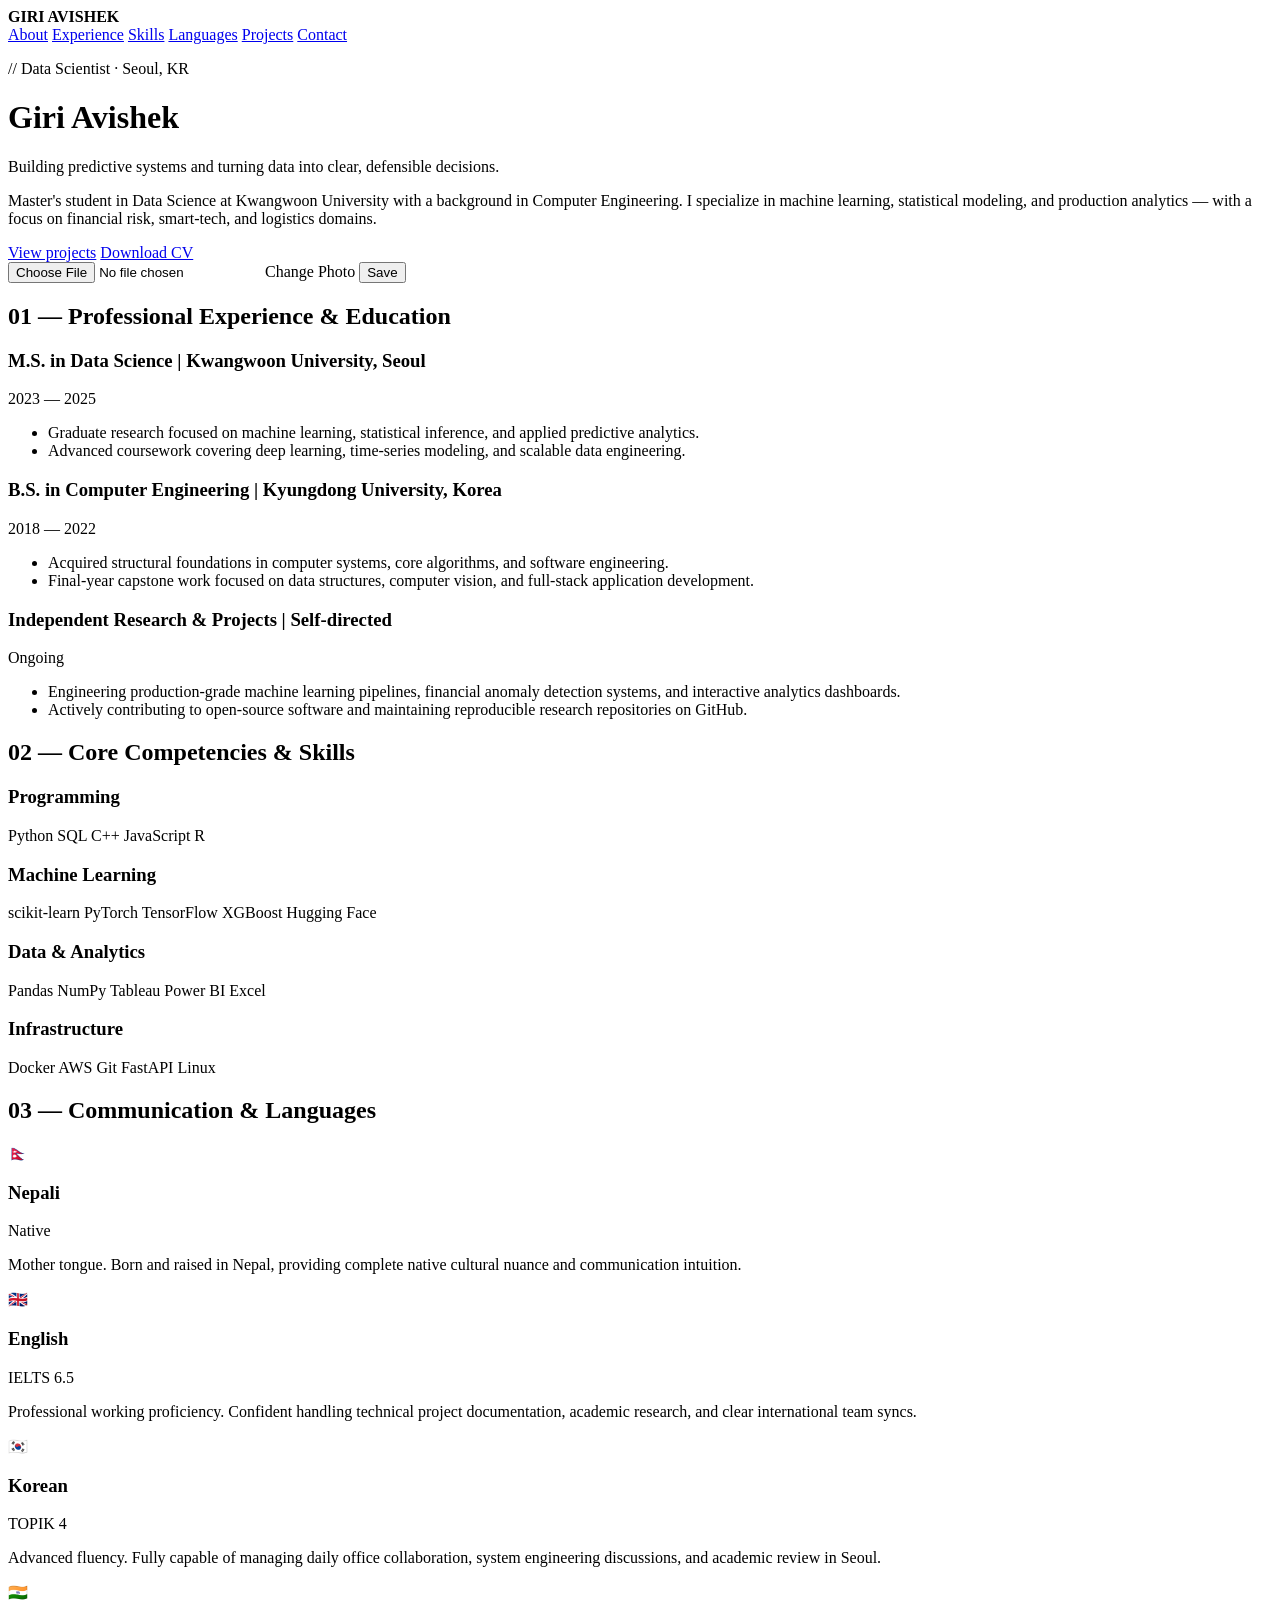
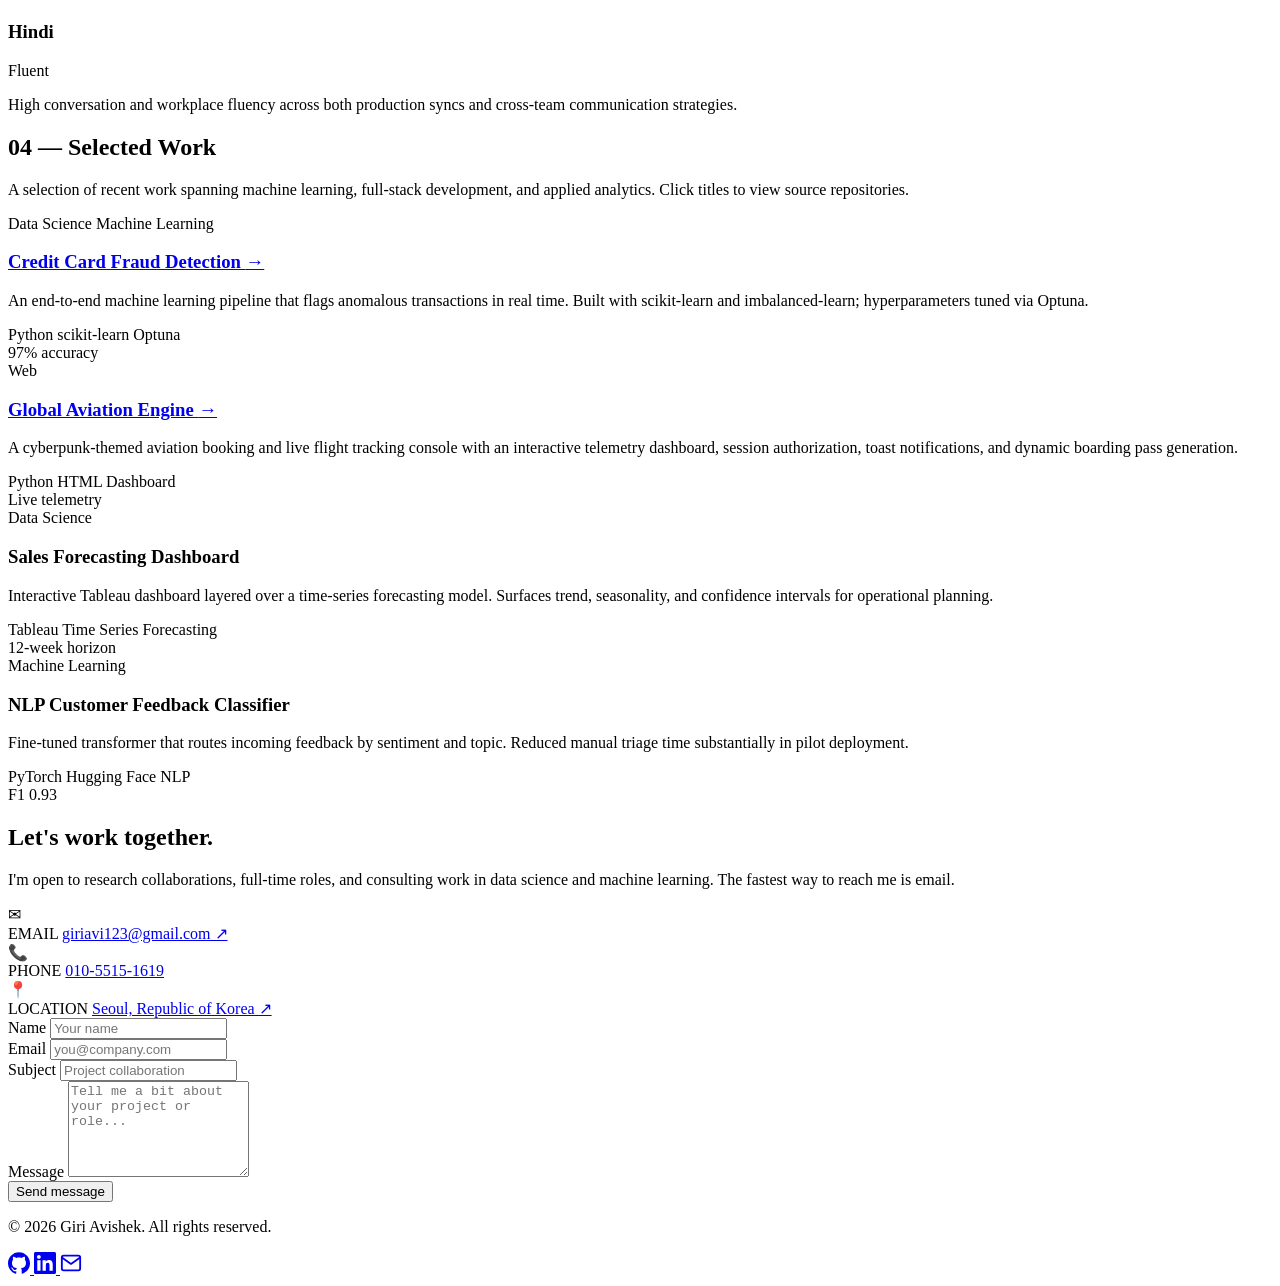
==== templates/index.html @ 50fb9683 "Deploy flat portfolio structure directly to root" ====
<!DOCTYPE html>
<html lang="en">
<head>
    <meta charset="UTF-8">
    <title>Giri Avishek | Data Scientist</title>
    <link rel="stylesheet" href="static/style.css">
    <link rel="preconnect" href="https://fonts.googleapis.com">
    <link rel="preconnect" href="https://fonts.gstatic.com" crossorigin>
    <link href="https://fonts.googleapis.com/css2?family=JetBrains+Mono:wght@400;600&family=Plus+Jakarta+Sans:wght@400;500;600;700&display=swap" rel="stylesheet">
</head>
<body>
    <nav>
        <strong class="nav-logo">GIRI AVISHEK</strong>
        <div class="nav-links">
            <a href="#about">About</a>
            <a href="#experience">Experience</a>
            <a href="#skills">Skills</a>
            <a href="#languages">Languages</a>
            <a href="#projects">Projects</a>
            <a href="#contact">Contact</a>
        </div>
    </nav>

    <header id="about" class="hero-section">
        <div class="hero-content">
            <p class="subtitle">// Data Scientist · Seoul, KR</p>
            <h1>Giri Avishek</h1>
            <p class="tagline">Building predictive systems and turning data into clear, defensible decisions.</p>
            <p class="bio">Master's student in Data Science at Kwangwoon University with a background in Computer Engineering. I specialize in machine learning, statistical modeling, and production analytics — with a focus on financial risk, smart-tech, and logistics domains.</p>
            <div class="cta-group">
                <a href="#projects" class="btn-primary">View projects</a>
                <a href="static/Giri_Avishek_Bilingual_CV.pdf" class="btn-secondary" download="Giri_Avishek_Bilingual_CV.pdf">Download CV</a>
            </div>
        </div>
        <div class="hero-sidebar">
            <div class="avatar-container">
                <img src="static/profile.jpg" alt="Profile" class="profile-pic" onerror="this.style.display='none'">
            </div>
            <form action="/upload" method="post" enctype="multipart/form-data" class="upload-form">
                <input type="file" name="file" accept="image/*" id="file-input">
                <label for="file-input" class="upload-label">Change Photo</label>
                <button type="submit" class="btn-save-photo">Save</button>
            </form>
        </div>
    </header>

    <section id="experience">
        <h2>01 — Professional Experience & Education</h2>
        
        <div class="card">
            <div class="card-header">
                <h3>M.S. in Data Science | Kwangwoon University, Seoul</h3>
                <span class="date-location">2023 — 2025</span>
            </div>
            <ul class="clean-list">
                <li>Graduate research focused on machine learning, statistical inference, and applied predictive analytics.</li>
                <li>Advanced coursework covering deep learning, time-series modeling, and scalable data engineering.</li>
            </ul>
        </div>

        <div class="card">
            <div class="card-header">
                <h3>B.S. in Computer Engineering | Kyungdong University, Korea</h3>
                <span class="date-location">2018 — 2022</span>
            </div>
            <ul class="clean-list">
                <li>Acquired structural foundations in computer systems, core algorithms, and software engineering.</li>
                <li>Final-year capstone work focused on data structures, computer vision, and full-stack application development.</li>
            </ul>
        </div>

        <div class="card">
            <div class="card-header">
                <h3>Independent Research & Projects | Self-directed</h3>
                <span class="date-location">Ongoing</span>
            </div>
            <ul class="clean-list">
                <li>Engineering production-grade machine learning pipelines, financial anomaly detection systems, and interactive analytics dashboards.</li>
                <li>Actively contributing to open-source software and maintaining reproducible research repositories on GitHub.</li>
            </ul>
        </div>
    </section>

    <section id="skills">
        <h2>02 — Core Competencies & Skills</h2>
        <div class="skills-grid">
            
            <div class="skills-card">
                <h3>Programming</h3>
                <div class="tags">
                    <span class="tag">Python</span>
                    <span class="tag">SQL</span>
                    <span class="tag">C++</span>
                    <span class="tag">JavaScript</span>
                    <span class="tag">R</span>
                </div>
            </div>

            <div class="skills-card">
                <h3>Machine Learning</h3>
                <div class="tags">
                    <span class="tag">scikit-learn</span>
                    <span class="tag">PyTorch</span>
                    <span class="tag">TensorFlow</span>
                    <span class="tag">XGBoost</span>
                    <span class="tag">Hugging Face</span>
                </div>
            </div>

            <div class="skills-card">
                <h3>Data & Analytics</h3>
                <div class="tags">
                    <span class="tag">Pandas</span>
                    <span class="tag">NumPy</span>
                    <span class="tag">Tableau</span>
                    <span class="tag">Power BI</span>
                    <span class="tag">Excel</span>
                </div>
            </div>

            <div class="skills-card">
                <h3>Infrastructure</h3>
                <div class="tags">
                    <span class="tag">Docker</span>
                    <span class="tag">AWS</span>
                    <span class="tag">Git</span>
                    <span class="tag">FastAPI</span>
                    <span class="tag">Linux</span>
                </div>
            </div>

        </div>
    </section>

    <section id="languages">
        <h2>03 — Communication & Languages</h2>
        <div class="languages-grid">
            
            <div class="language-card">
                <div class="lang-header">
                    <span class="flag">🇳🇵</span>
                    <h3>Nepali</h3>
                </div>
                <div class="lang-badge native">Native</div>
                <p class="lang-desc">Mother tongue. Born and raised in Nepal, providing complete native cultural nuance and communication intuition.</p>
            </div>

            <div class="language-card">
                <div class="lang-header">
                    <span class="flag">🇬🇧</span>
                    <h3>English</h3>
                </div>
                <div class="lang-badge proficiency">IELTS 6.5</div>
                <p class="lang-desc">Professional working proficiency. Confident handling technical project documentation, academic research, and clear international team syncs.</p>
            </div>

            <div class="language-card">
                <div class="lang-header">
                    <span class="flag">🇰🇷</span>
                    <h3>Korean</h3>
                </div>
                <div class="lang-badge proficiency">TOPIK 4</div>
                <p class="lang-desc">Advanced fluency. Fully capable of managing daily office collaboration, system engineering discussions, and academic review in Seoul.</p>
            </div>

            <div class="language-card">
                <div class="lang-header">
                    <span class="flag">🇮🇳</span>
                    <h3>Hindi</h3>
                </div>
                <div class="lang-badge fluent">Fluent</div>
                <p class="lang-desc">High conversation and workplace fluency across both production syncs and cross-team communication strategies.</p>
            </div>

        </div>
    </section>

    <section id="projects">
        <h2>04 — Selected Work</h2>
        <p class="section-intro">A selection of recent work spanning machine learning, full-stack development, and applied analytics. Click titles to view source repositories.</p>
        
        <div class="projects-list">
            
            <div class="project-card">
                <div class="project-meta">
                    <span class="proj-category">Data Science</span>
                    <span class="proj-category">Machine Learning</span>
                </div>
                <h3>
                    <a href="https://github.com/Avi109/credit-card-fraud-detection-python" target="_blank" class="project-link">
                        Credit Card Fraud Detection <span class="arrow">→</span>
                    </a>
                </h3>
                <p class="project-desc">An end-to-end machine learning pipeline that flags anomalous transactions in real time. Built with scikit-learn and imbalanced-learn; hyperparameters tuned via Optuna.</p>
                <div class="project-footer">
                    <div class="tags">
                        <span class="tag">Python</span>
                        <span class="tag">scikit-learn</span>
                        <span class="tag">Optuna</span>
                    </div>
                    <div class="metric-badge accent">97% accuracy</div>
                </div>
            </div>

            <div class="project-card">
                <div class="project-meta">
                    <span class="proj-category">Web</span>
                </div>
                <h3>
                    <a href="https://github.com/Avi109/global-aviation-engine" target="_blank" class="project-link">
                        Global Aviation Engine <span class="arrow">→</span>
                    </a>
                </h3>
                <p class="project-desc">A cyberpunk-themed aviation booking and live flight tracking console with an interactive telemetry dashboard, session authorization, toast notifications, and dynamic boarding pass generation.</p>
                <div class="project-footer">
                    <div class="tags">
                        <span class="tag">Python</span>
                        <span class="tag">HTML</span>
                        <span class="tag">Dashboard</span>
                    </div>
                    <div class="metric-badge shadow">Live telemetry</div>
                </div>
            </div>

            <div class="project-card">
                <div class="project-meta">
                    <span class="proj-category">Data Science</span>
                </div>
                <h3>Sales Forecasting Dashboard</h3>
                <p class="project-desc">Interactive Tableau dashboard layered over a time-series forecasting model. Surfaces trend, seasonality, and confidence intervals for operational planning.</p>
                <div class="project-footer">
                    <div class="tags">
                        <span class="tag">Tableau</span>
                        <span class="tag">Time Series</span>
                        <span class="tag">Forecasting</span>
                    </div>
                    <div class="metric-badge accent">12-week horizon</div>
                </div>
            </div>

            <div class="project-card">
                <div class="project-meta">
                    <span class="proj-category">Machine Learning</span>
                </div>
                <h3>NLP Customer Feedback Classifier</h3>
                <p class="project-desc">Fine-tuned transformer that routes incoming feedback by sentiment and topic. Reduced manual triage time substantially in pilot deployment.</p>
                <div class="project-footer">
                    <div class="tags">
                        <span class="tag">PyTorch</span>
                        <span class="tag">Hugging Face</span>
                        <span class="tag">NLP</span>
                    </div>
                    <div class="metric-badge accent">F1 0.93</div>
                </div>
            </div>

        </div>
    </section>

    <section id="contact" class="contact-section">
        <div class="contact-grid">
            
            <div class="contact-left">
                <h2>Let's work together.</h2>
                <p class="contact-lead">I'm open to research collaborations, full-time roles, and consulting work in data science and machine learning. The fastest way to reach me is email.</p>
                
                <div class="meta-info-list">
                    <div class="meta-info-item">
                        <span class="meta-icon">✉</span>
                        <div>
                            <span class="meta-label">EMAIL</span>
                            <a href="mailto:giriavi123@gmail.com" class="meta-link">giriavi123@gmail.com ↗</a>
                        </div>
                    </div>
                    <div class="meta-info-item">
                        <span class="meta-icon">📞</span>
                        <div>
                            <span class="meta-label">PHONE</span>
                            <a href="tel:01055151619" class="meta-link">010-5515-1619</a>
                        </div>
                    </div>
                    <div class="meta-info-item">
                        <span class="meta-icon">📍</span>
                        <div>
                            <span class="meta-label">LOCATION</span>
                            <a href="http://googleusercontent.com/maps.google.com/3" target="_blank" class="meta-link">Seoul, Republic of Korea ↗</a>
                        </div>
                    </div>
                </div>
            </div>

            <div class="contact-right">
                <form action="#" method="POST" class="clean-form">
                    <div class="form-row-twin">
                        <div class="field-block">
                            <label for="name">Name</label>
                            <input type="text" id="name" name="name" placeholder="Your name" required>
                        </div>
                        <div class="field-block">
                            <label for="email">Email</label>
                            <input type="email" id="email" name="email" placeholder="you@company.com" required>
                        </div>
                    </div>
                    
                    <div class="field-block">
                        <label for="subject">Subject</label>
                        <input type="text" id="subject" name="subject" placeholder="Project collaboration" required>
                    </div>
                    
                    <div class="field-block">
                        <label for="message">Message</label>
                        <textarea id="message" name="message" rows="6" placeholder="Tell me a bit about your project or role..." required></textarea>
                    </div>
                    
                    <button type="submit" class="form-submit-btn">Send message</button>
                </form>
            </div>
        </div>
    </section>

    <footer class="global-footer">
        <p class="copyright">© 2026 Giri Avishek. All rights reserved.</p>
        <div class="footer-social-icons">
            <a href="https://github.com/Avi109" target="_blank" title="GitHub" class="social-icon-link">
                <svg viewBox="0 0 24 24" width="22" height="22" fill="currentColor">
                    <path d="M12 .297c-6.63 0-12 5.373-12 12 0 5.303 3.438 9.8 8.205 11.385.6.113.82-.258.82-.577 0-.285-.01-1.04-.015-2.04-3.338.724-4.042-1.61-4.042-1.61C4.422 18.07 3.633 17.7 3.633 17.7c-1.087-.744.084-.729.084-.729 1.205.084 1.838 1.236 1.838 1.236 1.07 1.835 2.809 1.305 3.495.998.108-.776.417-1.305.76-1.605-2.665-.3-5.466-1.332-5.466-5.93 0-1.31.465-2.38 1.235-3.22-.135-.303-.54-1.523.105-3.176 0 0 1.005-.322 3.3 1.23.96-.267 1.98-.399 3-.405 1.02.006 2.04.138 3 .405 2.28-1.552 3.285-1.23 3.285-1.23.645 1.653.24 2.873.12 3.176.765.84 1.23 1.91 1.23 3.22 0 4.61-2.805 5.625-5.475 5.92.42.36.81 1.096.81 2.22 0 1.606-.015 2.896-.015 3.286 0 .315.21.69.825.57C20.565 22.092 24 17.592 24 12.297c0-6.627-5.373-12-12-12"/>
                </svg>
            </a>
            <a href="https://www.linkedin.com/feed/" target="_blank" title="LinkedIn" class="social-icon-link">
                <svg viewBox="0 0 24 24" width="22" height="22" fill="currentColor">
                    <path d="M20.447 20.452h-3.554v-5.569c0-1.328-.027-3.037-1.852-3.037-1.853 0-2.136 1.445-2.136 2.939v5.667H9.351V9h3.414v1.561h.046c.477-.9 1.637-1.85 3.37-1.85 3.601 0 4.267 2.37 4.267 5.455v6.286zM5.337 7.433c-1.144 0-2.063-.926-2.063-2.065 0-1.138.92-2.063 2.063-2.063 1.14 0 2.064.925 2.064 2.063 0 1.139-.925 2.065-2.064 2.065zm1.782 13.019H3.555V9h3.564v11.452zM22.225 0H1.771C.792 0 0 .774 0 1.729v20.542C0 23.227.792 24 1.771 24h20.451C23.2 24 24 23.227 24 22.271V1.729C24 .774 23.2 0 22.222 0h.003z"/>
                </svg>
            </a>
            <a href="mailto:giriavi123@gmail.com" title="Email" class="social-icon-link">
                <svg viewBox="0 0 24 24" width="22" height="22" fill="none" stroke="currentColor" stroke-width="2" stroke-linecap="round" stroke-linejoin="round">
                    <path d="M4 4h16c1.1 0 2 .9 2 2v12c0 1.1-.9 2-2 2H4c-1.1 0-2-.9-2-2V6c0-1.1.9-2 2-2z"/>
                    <polyline points="22,6 12,13 2,6"/>
                </svg>
            </a>
        </div>
    </footer>
</body>
</html>
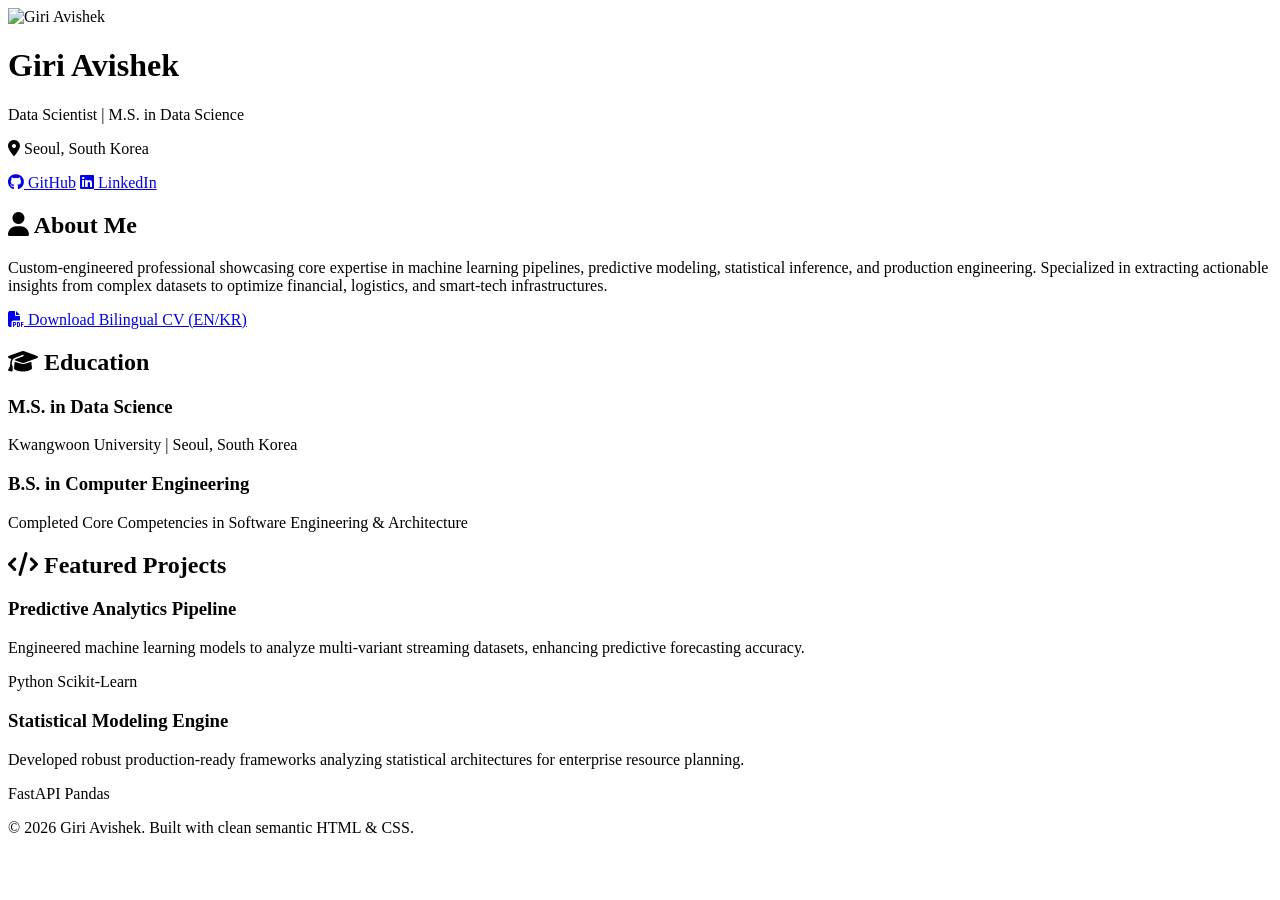
==== commit 280a9bb5: "Deploy complete functional portfolio layout with photo patch" ====
--- a/templates/index.html
+++ b/templates/index.html
@@ -2,342 +2,80 @@
 <html lang="en">
 <head>
     <meta charset="UTF-8">
-    <title>Giri Avishek | Data Scientist</title>
+    <meta name="viewport" content="width=device-width, initial-scale=1.0">
+    <title>Giri Avishek | Data Science Portfolio</title>
     <link rel="stylesheet" href="static/style.css">
-    <link rel="preconnect" href="https://fonts.googleapis.com">
-    <link rel="preconnect" href="https://fonts.gstatic.com" crossorigin>
-    <link href="https://fonts.googleapis.com/css2?family=JetBrains+Mono:wght@400;600&family=Plus+Jakarta+Sans:wght@400;500;600;700&display=swap" rel="stylesheet">
+    <link rel="stylesheet" href="https://cdnjs.cloudflare.com/ajax/libs/font-awesome/6.4.0/css/all.min.css">
 </head>
 <body>
-    <nav>
-        <strong class="nav-logo">GIRI AVISHEK</strong>
-        <div class="nav-links">
-            <a href="#about">About</a>
-            <a href="#experience">Experience</a>
-            <a href="#skills">Skills</a>
-            <a href="#languages">Languages</a>
-            <a href="#projects">Projects</a>
-            <a href="#contact">Contact</a>
-        </div>
-    </nav>
 
-    <header id="about" class="hero-section">
-        <div class="hero-content">
-            <p class="subtitle">// Data Scientist · Seoul, KR</p>
+    <header class="profile-header">
+        <div class="container">
+            <img src="static/photo.jpg" alt="Giri Avishek" class="profile-img">
+            
             <h1>Giri Avishek</h1>
-            <p class="tagline">Building predictive systems and turning data into clear, defensible decisions.</p>
-            <p class="bio">Master's student in Data Science at Kwangwoon University with a background in Computer Engineering. I specialize in machine learning, statistical modeling, and production analytics — with a focus on financial risk, smart-tech, and logistics domains.</p>
-            <div class="cta-group">
-                <a href="#projects" class="btn-primary">View projects</a>
-                <a href="static/Giri_Avishek_Bilingual_CV.pdf" class="btn-secondary" download="Giri_Avishek_Bilingual_CV.pdf">Download CV</a>
+            <p class="subtitle">Data Scientist | M.S. in Data Science</p>
+            <p class="location"><i class="fa-solid fa-location-dot"></i> Seoul, South Korea</p>
+            
+            <div class="social-links">
+                <a href="https://github.com/Avi109" target="_blank"><i class="fa-brands fa-github"></i> GitHub</a>
+                <a href="#" target="_blank"><i class="fa-brands fa-linkedin"></i> LinkedIn</a>
             </div>
-        </div>
-        <div class="hero-sidebar">
-            <div class="avatar-container">
-                <img src="static/profile.jpg" alt="Profile" class="profile-pic" onerror="this.style.display='none'">
-            </div>
-            <form action="/upload" method="post" enctype="multipart/form-data" class="upload-form">
-                <input type="file" name="file" accept="image/*" id="file-input">
-                <label for="file-input" class="upload-label">Change Photo</label>
-                <button type="submit" class="btn-save-photo">Save</button>
-            </form>
         </div>
     </header>
 
-    <section id="experience">
-        <h2>01 — Professional Experience & Education</h2>
+    <main class="container">
         
-        <div class="card">
-            <div class="card-header">
-                <h3>M.S. in Data Science | Kwangwoon University, Seoul</h3>
-                <span class="date-location">2023 — 2025</span>
+        <section class="card">
+            <h2><i class="fa-solid fa-user"></i> About Me</h2>
+            <p>
+                Custom-engineered professional showcasing core expertise in machine learning pipelines, 
+                predictive modeling, statistical inference, and production engineering. Specialized in 
+                extracting actionable insights from complex datasets to optimize financial, logistics, 
+                and smart-tech infrastructures.
+            </p>
+            <div class="cta-container">
+                <a href="static/Giri_Avishek_Bilingual_CV.pdf" download class="btn-download">
+                    <i class="fa-solid fa-file-pdf"></i> Download Bilingual CV (EN/KR)
+                </a>
             </div>
-            <ul class="clean-list">
-                <li>Graduate research focused on machine learning, statistical inference, and applied predictive analytics.</li>
-                <li>Advanced coursework covering deep learning, time-series modeling, and scalable data engineering.</li>
-            </ul>
-        </div>
+        </section>
 
-        <div class="card">
-            <div class="card-header">
-                <h3>B.S. in Computer Engineering | Kyungdong University, Korea</h3>
-                <span class="date-location">2018 — 2022</span>
+        <section class="card">
+            <h2><i class="fa-solid fa-graduation-cap"></i> Education</h2>
+            <div class="timeline-item">
+                <h3>M.S. in Data Science</h3>
+                <p class="meta">Kwangwoon University | Seoul, South Korea</p>
             </div>
-            <ul class="clean-list">
-                <li>Acquired structural foundations in computer systems, core algorithms, and software engineering.</li>
-                <li>Final-year capstone work focused on data structures, computer vision, and full-stack application development.</li>
-            </ul>
-        </div>
+            <div class="timeline-item">
+                <h3>B.S. in Computer Engineering</h3>
+                <p class="meta">Completed Core Competencies in Software Engineering & Architecture</p>
+            </div>
+        </section>
 
-        <div class="card">
-            <div class="card-header">
-                <h3>Independent Research & Projects | Self-directed</h3>
-                <span class="date-location">Ongoing</span>
-            </div>
-            <ul class="clean-list">
-                <li>Engineering production-grade machine learning pipelines, financial anomaly detection systems, and interactive analytics dashboards.</li>
-                <li>Actively contributing to open-source software and maintaining reproducible research repositories on GitHub.</li>
-            </ul>
-        </div>
-    </section>
-
-    <section id="skills">
-        <h2>02 — Core Competencies & Skills</h2>
-        <div class="skills-grid">
+        <section class="card">
+            <h2><i class="fa-solid fa-code"></i> Featured Projects</h2>
             
-            <div class="skills-card">
-                <h3>Programming</h3>
-                <div class="tags">
-                    <span class="tag">Python</span>
-                    <span class="tag">SQL</span>
-                    <span class="tag">C++</span>
-                    <span class="tag">JavaScript</span>
-                    <span class="tag">R</span>
+            <div class="project-grid">
+                <div class="project-card">
+                    <h3>Predictive Analytics Pipeline</h3>
+                    <p>Engineered machine learning models to analyze multi-variant streaming datasets, enhancing predictive forecasting accuracy.</p>
+                    <span class="tech-badge">Python</span> <span class="tech-badge">Scikit-Learn</span>
+                </div>
+                
+                <div class="project-card">
+                    <h3>Statistical Modeling Engine</h3>
+                    <p>Developed robust production-ready frameworks analyzing statistical architectures for enterprise resource planning.</p>
+                    <span class="tech-badge">FastAPI</span> <span class="tech-badge">Pandas</span>
                 </div>
             </div>
+        </section>
 
-            <div class="skills-card">
-                <h3>Machine Learning</h3>
-                <div class="tags">
-                    <span class="tag">scikit-learn</span>
-                    <span class="tag">PyTorch</span>
-                    <span class="tag">TensorFlow</span>
-                    <span class="tag">XGBoost</span>
-                    <span class="tag">Hugging Face</span>
-                </div>
-            </div>
+    </main>
 
-            <div class="skills-card">
-                <h3>Data & Analytics</h3>
-                <div class="tags">
-                    <span class="tag">Pandas</span>
-                    <span class="tag">NumPy</span>
-                    <span class="tag">Tableau</span>
-                    <span class="tag">Power BI</span>
-                    <span class="tag">Excel</span>
-                </div>
-            </div>
+    <footer>
+        <p>&copy; 2026 Giri Avishek. Built with clean semantic HTML & CSS.</p>
+    </footer>
 
-            <div class="skills-card">
-                <h3>Infrastructure</h3>
-                <div class="tags">
-                    <span class="tag">Docker</span>
-                    <span class="tag">AWS</span>
-                    <span class="tag">Git</span>
-                    <span class="tag">FastAPI</span>
-                    <span class="tag">Linux</span>
-                </div>
-            </div>
-
-        </div>
-    </section>
-
-    <section id="languages">
-        <h2>03 — Communication & Languages</h2>
-        <div class="languages-grid">
-            
-            <div class="language-card">
-                <div class="lang-header">
-                    <span class="flag">🇳🇵</span>
-                    <h3>Nepali</h3>
-                </div>
-                <div class="lang-badge native">Native</div>
-                <p class="lang-desc">Mother tongue. Born and raised in Nepal, providing complete native cultural nuance and communication intuition.</p>
-            </div>
-
-            <div class="language-card">
-                <div class="lang-header">
-                    <span class="flag">🇬🇧</span>
-                    <h3>English</h3>
-                </div>
-                <div class="lang-badge proficiency">IELTS 6.5</div>
-                <p class="lang-desc">Professional working proficiency. Confident handling technical project documentation, academic research, and clear international team syncs.</p>
-            </div>
-
-            <div class="language-card">
-                <div class="lang-header">
-                    <span class="flag">🇰🇷</span>
-                    <h3>Korean</h3>
-                </div>
-                <div class="lang-badge proficiency">TOPIK 4</div>
-                <p class="lang-desc">Advanced fluency. Fully capable of managing daily office collaboration, system engineering discussions, and academic review in Seoul.</p>
-            </div>
-
-            <div class="language-card">
-                <div class="lang-header">
-                    <span class="flag">🇮🇳</span>
-                    <h3>Hindi</h3>
-                </div>
-                <div class="lang-badge fluent">Fluent</div>
-                <p class="lang-desc">High conversation and workplace fluency across both production syncs and cross-team communication strategies.</p>
-            </div>
-
-        </div>
-    </section>
-
-    <section id="projects">
-        <h2>04 — Selected Work</h2>
-        <p class="section-intro">A selection of recent work spanning machine learning, full-stack development, and applied analytics. Click titles to view source repositories.</p>
-        
-        <div class="projects-list">
-            
-            <div class="project-card">
-                <div class="project-meta">
-                    <span class="proj-category">Data Science</span>
-                    <span class="proj-category">Machine Learning</span>
-                </div>
-                <h3>
-                    <a href="https://github.com/Avi109/credit-card-fraud-detection-python" target="_blank" class="project-link">
-                        Credit Card Fraud Detection <span class="arrow">→</span>
-                    </a>
-                </h3>
-                <p class="project-desc">An end-to-end machine learning pipeline that flags anomalous transactions in real time. Built with scikit-learn and imbalanced-learn; hyperparameters tuned via Optuna.</p>
-                <div class="project-footer">
-                    <div class="tags">
-                        <span class="tag">Python</span>
-                        <span class="tag">scikit-learn</span>
-                        <span class="tag">Optuna</span>
-                    </div>
-                    <div class="metric-badge accent">97% accuracy</div>
-                </div>
-            </div>
-
-            <div class="project-card">
-                <div class="project-meta">
-                    <span class="proj-category">Web</span>
-                </div>
-                <h3>
-                    <a href="https://github.com/Avi109/global-aviation-engine" target="_blank" class="project-link">
-                        Global Aviation Engine <span class="arrow">→</span>
-                    </a>
-                </h3>
-                <p class="project-desc">A cyberpunk-themed aviation booking and live flight tracking console with an interactive telemetry dashboard, session authorization, toast notifications, and dynamic boarding pass generation.</p>
-                <div class="project-footer">
-                    <div class="tags">
-                        <span class="tag">Python</span>
-                        <span class="tag">HTML</span>
-                        <span class="tag">Dashboard</span>
-                    </div>
-                    <div class="metric-badge shadow">Live telemetry</div>
-                </div>
-            </div>
-
-            <div class="project-card">
-                <div class="project-meta">
-                    <span class="proj-category">Data Science</span>
-                </div>
-                <h3>Sales Forecasting Dashboard</h3>
-                <p class="project-desc">Interactive Tableau dashboard layered over a time-series forecasting model. Surfaces trend, seasonality, and confidence intervals for operational planning.</p>
-                <div class="project-footer">
-                    <div class="tags">
-                        <span class="tag">Tableau</span>
-                        <span class="tag">Time Series</span>
-                        <span class="tag">Forecasting</span>
-                    </div>
-                    <div class="metric-badge accent">12-week horizon</div>
-                </div>
-            </div>
-
-            <div class="project-card">
-                <div class="project-meta">
-                    <span class="proj-category">Machine Learning</span>
-                </div>
-                <h3>NLP Customer Feedback Classifier</h3>
-                <p class="project-desc">Fine-tuned transformer that routes incoming feedback by sentiment and topic. Reduced manual triage time substantially in pilot deployment.</p>
-                <div class="project-footer">
-                    <div class="tags">
-                        <span class="tag">PyTorch</span>
-                        <span class="tag">Hugging Face</span>
-                        <span class="tag">NLP</span>
-                    </div>
-                    <div class="metric-badge accent">F1 0.93</div>
-                </div>
-            </div>
-
-        </div>
-    </section>
-
-    <section id="contact" class="contact-section">
-        <div class="contact-grid">
-            
-            <div class="contact-left">
-                <h2>Let's work together.</h2>
-                <p class="contact-lead">I'm open to research collaborations, full-time roles, and consulting work in data science and machine learning. The fastest way to reach me is email.</p>
-                
-                <div class="meta-info-list">
-                    <div class="meta-info-item">
-                        <span class="meta-icon">✉</span>
-                        <div>
-                            <span class="meta-label">EMAIL</span>
-                            <a href="mailto:giriavi123@gmail.com" class="meta-link">giriavi123@gmail.com ↗</a>
-                        </div>
-                    </div>
-                    <div class="meta-info-item">
-                        <span class="meta-icon">📞</span>
-                        <div>
-                            <span class="meta-label">PHONE</span>
-                            <a href="tel:01055151619" class="meta-link">010-5515-1619</a>
-                        </div>
-                    </div>
-                    <div class="meta-info-item">
-                        <span class="meta-icon">📍</span>
-                        <div>
-                            <span class="meta-label">LOCATION</span>
-                            <a href="http://googleusercontent.com/maps.google.com/3" target="_blank" class="meta-link">Seoul, Republic of Korea ↗</a>
-                        </div>
-                    </div>
-                </div>
-            </div>
-
-            <div class="contact-right">
-                <form action="#" method="POST" class="clean-form">
-                    <div class="form-row-twin">
-                        <div class="field-block">
-                            <label for="name">Name</label>
-                            <input type="text" id="name" name="name" placeholder="Your name" required>
-                        </div>
-                        <div class="field-block">
-                            <label for="email">Email</label>
-                            <input type="email" id="email" name="email" placeholder="you@company.com" required>
-                        </div>
-                    </div>
-                    
-                    <div class="field-block">
-                        <label for="subject">Subject</label>
-                        <input type="text" id="subject" name="subject" placeholder="Project collaboration" required>
-                    </div>
-                    
-                    <div class="field-block">
-                        <label for="message">Message</label>
-                        <textarea id="message" name="message" rows="6" placeholder="Tell me a bit about your project or role..." required></textarea>
-                    </div>
-                    
-                    <button type="submit" class="form-submit-btn">Send message</button>
-                </form>
-            </div>
-        </div>
-    </section>
-
-    <footer class="global-footer">
-        <p class="copyright">© 2026 Giri Avishek. All rights reserved.</p>
-        <div class="footer-social-icons">
-            <a href="https://github.com/Avi109" target="_blank" title="GitHub" class="social-icon-link">
-                <svg viewBox="0 0 24 24" width="22" height="22" fill="currentColor">
-                    <path d="M12 .297c-6.63 0-12 5.373-12 12 0 5.303 3.438 9.8 8.205 11.385.6.113.82-.258.82-.577 0-.285-.01-1.04-.015-2.04-3.338.724-4.042-1.61-4.042-1.61C4.422 18.07 3.633 17.7 3.633 17.7c-1.087-.744.084-.729.084-.729 1.205.084 1.838 1.236 1.838 1.236 1.07 1.835 2.809 1.305 3.495.998.108-.776.417-1.305.76-1.605-2.665-.3-5.466-1.332-5.466-5.93 0-1.31.465-2.38 1.235-3.22-.135-.303-.54-1.523.105-3.176 0 0 1.005-.322 3.3 1.23.96-.267 1.98-.399 3-.405 1.02.006 2.04.138 3 .405 2.28-1.552 3.285-1.23 3.285-1.23.645 1.653.24 2.873.12 3.176.765.84 1.23 1.91 1.23 3.22 0 4.61-2.805 5.625-5.475 5.92.42.36.81 1.096.81 2.22 0 1.606-.015 2.896-.015 3.286 0 .315.21.69.825.57C20.565 22.092 24 17.592 24 12.297c0-6.627-5.373-12-12-12"/>
-                </svg>
-            </a>
-            <a href="https://www.linkedin.com/feed/" target="_blank" title="LinkedIn" class="social-icon-link">
-                <svg viewBox="0 0 24 24" width="22" height="22" fill="currentColor">
-                    <path d="M20.447 20.452h-3.554v-5.569c0-1.328-.027-3.037-1.852-3.037-1.853 0-2.136 1.445-2.136 2.939v5.667H9.351V9h3.414v1.561h.046c.477-.9 1.637-1.85 3.37-1.85 3.601 0 4.267 2.37 4.267 5.455v6.286zM5.337 7.433c-1.144 0-2.063-.926-2.063-2.065 0-1.138.92-2.063 2.063-2.063 1.14 0 2.064.925 2.064 2.063 0 1.139-.925 2.065-2.064 2.065zm1.782 13.019H3.555V9h3.564v11.452zM22.225 0H1.771C.792 0 0 .774 0 1.729v20.542C0 23.227.792 24 1.771 24h20.451C23.2 24 24 23.227 24 22.271V1.729C24 .774 23.2 0 22.222 0h.003z"/>
-                </svg>
-            </a>
-            <a href="mailto:giriavi123@gmail.com" title="Email" class="social-icon-link">
-                <svg viewBox="0 0 24 24" width="22" height="22" fill="none" stroke="currentColor" stroke-width="2" stroke-linecap="round" stroke-linejoin="round">
-                    <path d="M4 4h16c1.1 0 2 .9 2 2v12c0 1.1-.9 2-2 2H4c-1.1 0-2-.9-2-2V6c0-1.1.9-2 2-2z"/>
-                    <polyline points="22,6 12,13 2,6"/>
-                </svg>
-            </a>
-        </div>
-    </footer>
 </body>
 </html>
